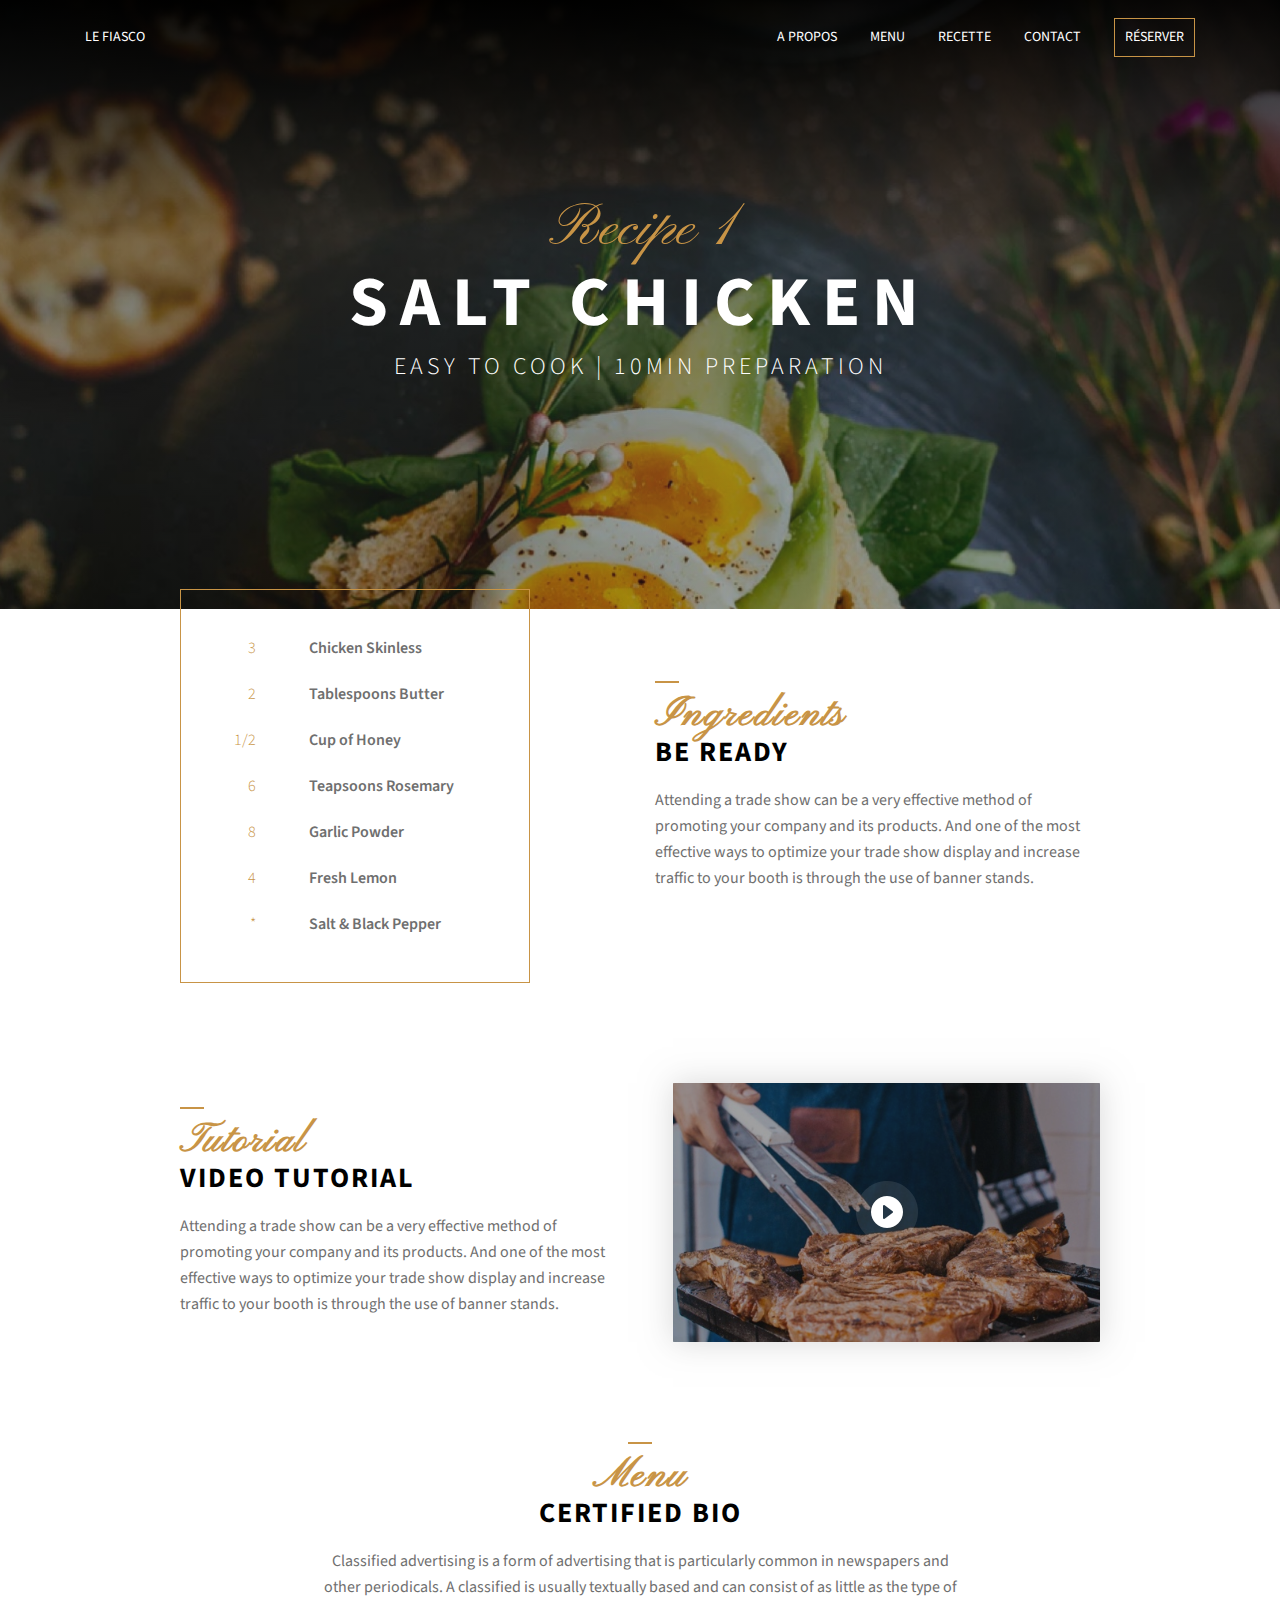
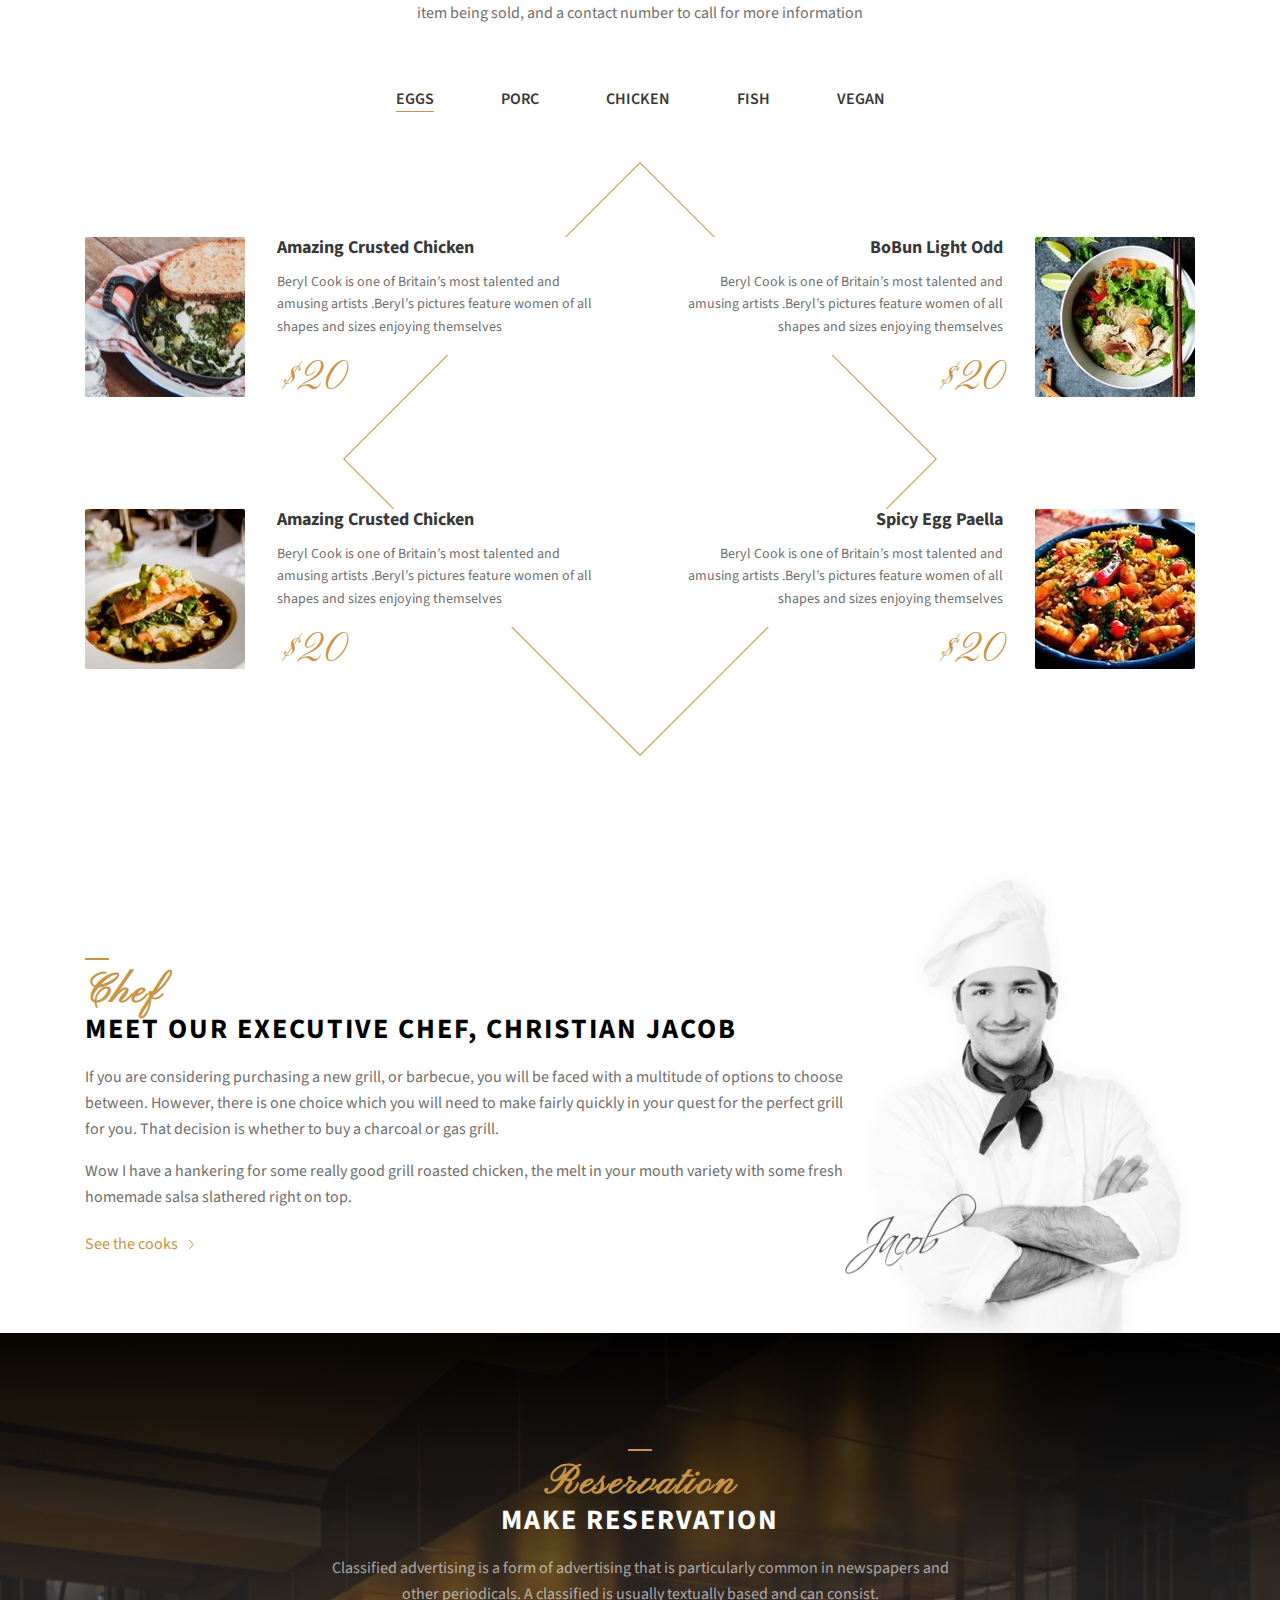
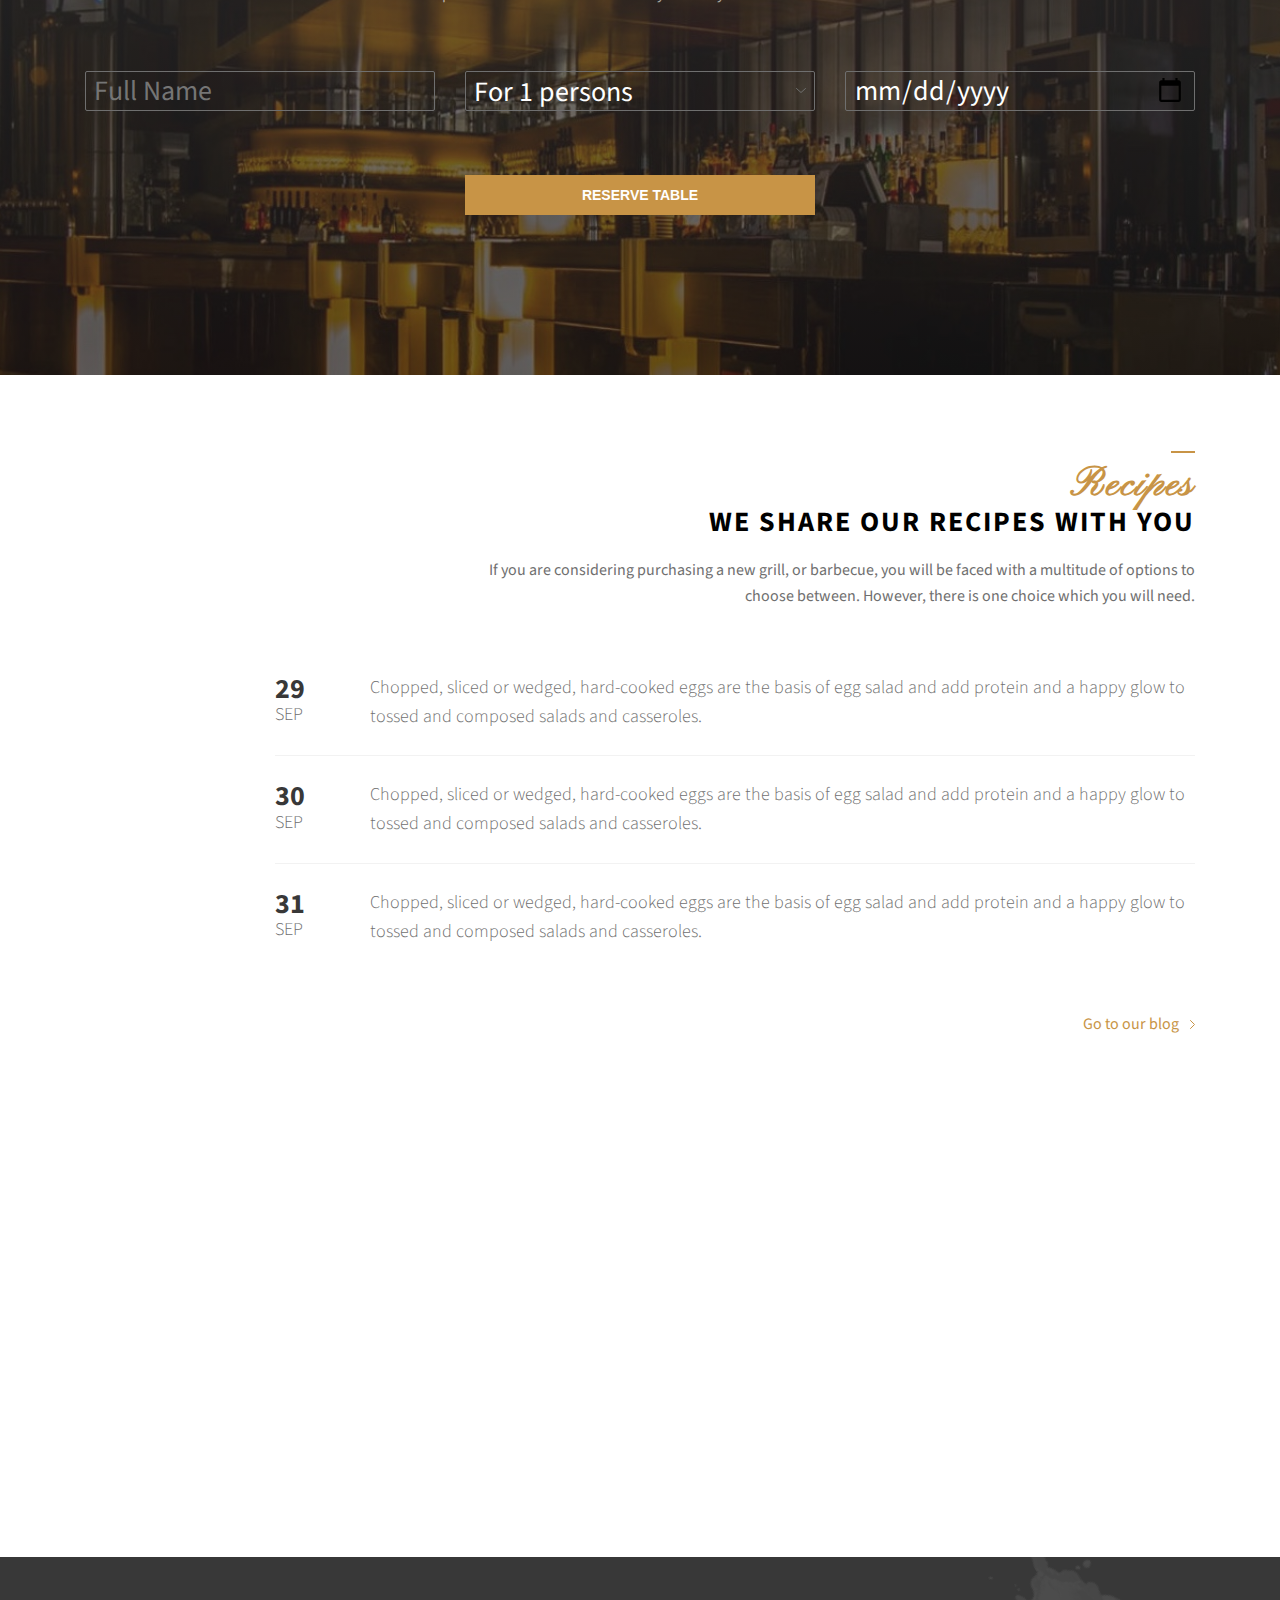
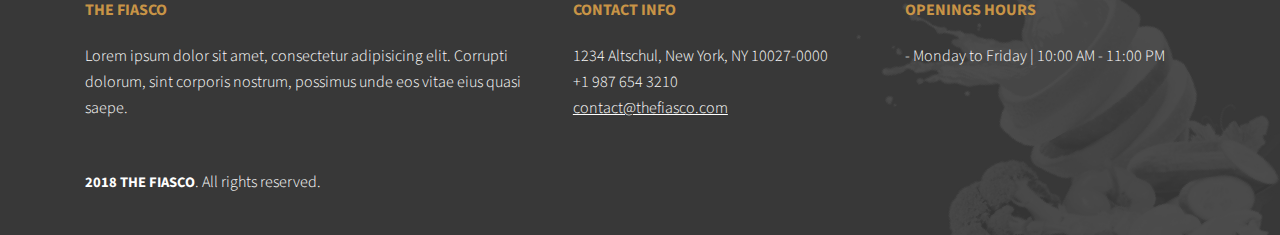
==== recipe1.html @ 6dbdf421 "block ingredients + video" ====
<!DOCTYPE html
<html lang="en">
<head>
    <meta charset="UTF-8">
    <meta http-equiv="X-UA-Compatible" content="IE=edge">
    <meta name="viewport" content="width=device-width, initial-scale=1.0">
    <link href="https://fonts.googleapis.com/css2?family=Pinyon+Script&family=Source+Sans+Pro:wght@300;400;600;700&display=swap" rel="stylesheet">
    <link rel="stylesheet" href="./styles/style.css">
    <title>Le Fiasco</title>
</head>
<body>
    <header class="header">
        <div class="topbar">
            <div class="logo">
                <a href="/index.html">Le Fiasco</a>
            </div>
            <nav class="menu">
                <a href="/about.html" class="menu-item">A propos</a>
                <a href="/menu.html" class="menu-item">Menu</a>
                <a href="/recipes.html" class="menu-item">Recette</a>
                <a href="/contact.html" class="menu-item">Contact</a>
                <a href="/reserver.html" class="menu-item menu-button">Réserver</a>
            </nav>
        </div>

        <div class="baseline">
            <span class="baseline-welcome">Recipe 1</span>
            <strong class="baseline-name">Salt chicken</strong>
            <span class="baseline-slogan">Easy to cook | 10min preparation</span>
        </div>
    </header>
    <section class="section-overflow">
        <div class="container-small">
            <div class="block block-left">
                <div class="block-ingredients">
                    <ul>
                        <li><span>3</span> Chicken Skinless</li>
                        <li><span>2</span> Tablespoons Butter</li>
                        <li><span>1/2</span> Cup of Honey</li>
                        <li><span>6</span> Teapsoons Rosemary</li>
                        <li><span>8</span> Garlic Powder</li>
                        <li><span>4</span> Fresh Lemon</li>
                        <li><span>*</span> Salt & Black Pepper</li>
                    </ul>
                </div>
                <div class="block-body">
                    <h2 class="title"><span>Ingredients</span> BE READY</h2>
                    <p>
                        Attending a trade show can be a very effective method of promoting your company and its products. And one of the most effective ways to optimize your trade show display and increase traffic to your booth is through the use of banner stands.  
                    </p>
                </div>
            </div>

            <div class="block block-right">
                <a class="block-video">
                    <img src="./img/tutorial.jpg" alt="">
                </a>
                <div class="block-body">
                    <h2 class="title"><span>Tutorial</span> VIDEO TUTORIAL</h2>
                    <p>
                        Attending a trade show can be a very effective method of promoting your company and its products. And one of the most effective ways to optimize your trade show display and increase traffic to your booth is through the use of banner stands. 
                    </p>
                </div>
            </div>

            <div class="block block-center block-last">
                <div class="block-body">
                    <h2 class="title"><span>Menu</span> certified bio</h2>
                    <p>
                        Classified advertising is a form of advertising that is particularly common in newspapers and other periodicals. A classified is usually textually based and can consist of as little as the type of item being sold, and a contact number to call for more information
                    </p>
                </div>
            </div>

            <nav class="ingrediants-menu">
                <a href="#" class="active">Eggs</a>
                <a href="#">Porc</a>
                <a href="#">Chicken</a>
                <a href="#">Fish</a>
                <a href="#">Vegan</a>
            </nav>
        </div>
        <div class="container">
            <div class="menu-summary" id="menu">
                <div class="menu-summary-item">
                    <img src="./img/crusted-chicken-square.jpg" alt="" class="menu-summary-img">
                    <h3 class="menu-summary-title">Amazing Crusted Chicken</h3>
                    <p>Beryl Cook is one of Britain’s most talented and amusing artists .Beryl’s pictures feature women of all shapes and sizes enjoying themselves </p>
                    <div class="menu-summary-price">$20</div>
                </div>

                <div class="menu-summary-item">
                    <img src="./img/bobun-light-square.jpg" alt="" class="menu-summary-img">
                    <h3 class="menu-summary-title">BoBun Light Odd</h3>
                    <p>Beryl Cook is one of Britain’s most talented and amusing artists .Beryl’s pictures feature women of all shapes and sizes enjoying themselves </p>
                    <div class="menu-summary-price">$20</div>
                </div>
                
                <div class="menu-summary-item">
                    <img src="./img/poisson-square.jpg" alt="" class="menu-summary-img">
                    <h3 class="menu-summary-title">Amazing Crusted Chicken</h3>
                    <p>Beryl Cook is one of Britain’s most talented and amusing artists .Beryl’s pictures feature women of all shapes and sizes enjoying themselves </p>
                    <div class="menu-summary-price">$20</div>
                </div>

                <div class="menu-summary-item">
                    <img src="./img/paella-square.jpg" alt="" class="menu-summary-img">
                    <h3 class="menu-summary-title">Spicy Egg Paella</h3>
                    <p>Beryl Cook is one of Britain’s most talented and amusing artists .Beryl’s pictures feature women of all shapes and sizes enjoying themselves </p>
                    <div class="menu-summary-price">$20</div>
                </div>
            </div>

            <div class="block block-chief">
                <div class="block-img">
                    <img src="./img/chief.jpg" alt="">
                </div>
                <div class="block-body">
                    <h2 class="title"><span>Chef</span> MEET OUR EXECUTIVE CHEF, CHRISTIAN JACOB</h2>
                    <p>
                        If you are considering purchasing a new grill, or barbecue, you will be faced with a multitude of options to choose between. However, there is one choice which you will need to make fairly quickly in your quest for the perfect grill for you. That decision is whether to buy a charcoal or gas grill.
                    </p>
                    <p>
                        Wow I have a hankering for some really good grill roasted chicken, the melt in your mouth variety with some fresh homemade salsa slathered right on top.
                    </p>
                    <div class="more">
                        <a href="recipe.html">See the cooks</a>
                    </div>
                </div>
            </div>
        </div>
    </section>

    <section class="reservation" id="reservation">
        <div class="container">
            <div class="block block-center block-last">
                <div class="block-body">
                    <h2 class="title"><span>Reservation</span> make reservation</h2>
                    <p>
                        Classified advertising is a form of advertising that is particularly common in newspapers and other periodicals. A classified is usually textually based and can consist.
                    </p>
                </div>
                <form action="#" class="reservation-form">
                    <div class="reservation-form-row">
                        <input type="text" name="fullname" placeholder="Full Name">
                        <select name="persons">
                            <option value="1">For 1 persons</option>
                            <option value="2">For 2 persons</option>
                            <option value="3">For 3 persons</option>
                            <option value="4">For 4 persons</option>
                        </select>
                        <input type="date" name="date" >
                    </div>
                    <button class="button">Reserve Table</button>
                </form>
            </div>
        </div>
    </section>

    <section class="recipes" id="recipes">
        <div class="container">
            <h2 class="title">
                <span>Recipes</span>
                WE SHARE OUR RECIPES WITH YOU
            </h2>
            <p>
                If you are considering purchasing a new grill, or barbecue, you will be faced with a multitude of options to choose between. However, there is one choice which you will need.
            </p>
            <div class="recipes-list">
                <div class="recipes-list-item">
                    <div class="recipes-date">
                        <strong>29</strong> SEP
                    </div>
                    <p>
                        <a href="recipe1.html">
                            Chopped, sliced or wedged, hard-cooked eggs are the basis of egg salad and add protein and a happy glow to tossed and composed salads and casseroles.
                        </a>
                    </p>
                </div>

                <div class="recipes-list-item">
                    <div class="recipes-date">
                        <strong>30</strong> SEP
                    </div>
                    <p>
                        Chopped, sliced or wedged, hard-cooked eggs are the basis of egg salad and add protein and a happy glow to tossed and composed salads and casseroles.
                    </p>
                </div>

                <div class="recipes-list-item">
                    <div class="recipes-date">
                        <strong>31</strong> SEP
                    </div>
                    <p>
                        Chopped, sliced or wedged, hard-cooked eggs are the basis of egg salad and add protein and a happy glow to tossed and composed salads and casseroles.
                    </p>
                </div>
            </div>
           <div class="more">
                <a href="#">Go to our blog</a>
           </div>
        </div>
    </section>
    <iframe class="map" id="map" src="https://www.google.com/maps/embed?pb=!1m18!1m12!1m3!1d278.009747805522!2d2.3507593243806593!3d48.47783576089847!2m3!1f0!2f0!3f0!3m2!1i1024!2i768!4f13.1!3m3!1m2!1s0x47e5c302f504cbe9%3A0x2d0bdae56f5ecc47!2sLuluBurger!5e0!3m2!1sfr!2sfr!4v1671894084115!5m2!1sfr!2sfr" width="600" height="460" style="border:0;" allowfullscreen="" loading="lazy" referrerpolicy="no-referrer-when-downgrade"></iframe>
    <footer class="footer" id="footer">
        <div class="container">
            <div class="footer-columns">
                <div class="footer-column">
                    <div class="footer-title">The Fiasco</div>
                    <p>
                        Lorem ipsum dolor sit amet, consectetur adipisicing elit. Corrupti dolorum, sint corporis nostrum, possimus unde eos vitae eius quasi saepe.
                    </p>
                </div>

                <div class="footer-column">
                    <div class="footer-title">Contact Info</div>
                    <p>
                        1234 Altschul, New York, NY 10027-0000<br>
                        +1 987 654 3210<br>
                        <a href="mailto:contact@thefiasco.com">contact@thefiasco.com</a>
                    </p>
                </div>

                <div class="footer-column">
                    <div class="footer-title">Openings hours</div>
                    <ul>
                        <li>Monday to Friday | 10:00 AM - 11:00 PM</li>
                    </ul>
                </div>
            </div>
            <div class="footer-credits">
                <span>2018 THE FIASCO</span>. All rights reserved.
            </div>
        </div>
    </footer>
</body>
</html>
---- styles/style.css ----
/* -------- Partie init default val -------- */
*, *::before{
    box-sizing: border-box;
}

html{
    font-size: 10px;
}

body{
    font-family: 'Source Sans Pro', sans-serif;
    line-height: 1.625;
    margin: 0;
    color: #6f6f6f;
}
a {
    color: inherit;
    text-decoration: none;
    transition: color .3s;
}

img{
    max-width: 100%;
    height: auto;
}
/* -------- Partie Topbar -------- */
.header{
    background: 
        linear-gradient(180deg, rgba(0, 0, 0, 0.92), rgba(54, 54, 54, 0.5) 39.24%, rgba(28, 28, 28, 0.4)),
        url(../img/eggs.jpg) center center / cover no-repeat;
    color: #FFF;
}

.topbar {
    font-size: .875rem;
    text-transform: uppercase;
    text-align: center;
    padding: 18px 20px;
}

.menu-item a:hover{
    color: #C89446;
}
.logo{
    margin-bottom: 15px;
}

.menu-item{
    display: inline-block;
    margin: 0 15px;
}
.menu-button{
    border: solid 1px #C89446;
    padding: 7px 10px;
    transition-property: color, background-color;
    margin-top: 5px;
}
.menu-button:hover{
    color: #FFF;
    background-color: #C89446;
}

.baseline {
    padding: 50px 0 70px 0;
    text-align: center;
    line-height: 1;
}
.baseline-welcome{
    font-family: 'Pinyon Script', serif;
    color: #C89446;
    font-size: 2.2rem;
    display: block;
}

.baseline-name{
    display: block;
    font-size: 2.5rem;
    font-weight: 700;
    text-transform: uppercase;
    padding-bottom: 10px;
    letter-spacing: 5px;
}

.baseline-slogan{
    font-size: 1rem;
    font-weight: 300;
    display: block;
    text-transform: uppercase;
    letter-spacing: 2px;
}
/* -------- Partie blog presentation  -------- */
.home-section{
    padding-top: 5px;
}
.container-small{
    margin: 0 auto;
    padding: 0 20px;
    max-width: 960px;
}
.container{
    margin: 0 auto;
    padding: 0 20px;
    max-width: 1150px;
}

.block{
    margin-bottom: 50px;
}

.title{
    /* 28px / 16px */
    font-size: 1.75rem;
    line-height: 1.1;
    letter-spacing: 2px;
    color: #000;
    font-weight: bold;
    text-transform: uppercase;
    margin: 1rem 0 0 0;
}

.title::before{
    content: '';
    display: inline-block;
    width: 24px;
    height: 2px;
    background: #C89446;
    margin-bottom: .5rem;
}
.title span{
    font-family: 'Pinyon Script', serif;
    font-size: 2.5rem;
    color: #C89446;
    display: block;
    text-transform: none;
}

.more{
    color: #C89446;
}
.more a:hover{
    text-decoration: underline;
}
.more a::after{
    content: '';
    display: inline-block;
    width: 5px;
    height: 9px;
    margin-left: .7em;
    background: url(../img/arrow-right.svg) center center no-repeat;
    transition: transform .3s;
}

.more a:hover::after{
    transform:  translateX(3px);
}
.block-img{
    max-width: 350px;
    margin: 0 auto;
    border: solid 1px #C89446;
}
.block-img{
    display: block;
}
.block-img img{
    position: relative;
    z-index: 1;
}
.block-center{
    text-align: center;
}
.block-center .block-body {
    max-width: 640px;
    margin-left: auto;
    margin-right: auto;
}
/* Menu nav */

.ingrediants-menu{
    margin: 40px 0;
    font-weight: 600;
    color: #383838;
    text-align: center;
    text-transform: uppercase;
}
.ingrediants-menu a{
    display: inline-block;
    margin: 0 5px;
    position: relative;
}
.ingrediants-menu a::after{
    content: '';
    display: block;
    position: absolute;
    left: 0;
    right: 0;
    bottom: 5px;
    height: 1px;
    opacity: 0;
    background:#C89446;
    transition: .3s;
}

.ingrediants-menu a.active::after, .ingrediants-menu a:hover::after{
    bottom: 0;
    opacity: 1;
}

.menu-summary-item{
    position: relative;
    padding-left: 120px;
    margin-bottom: 30px;
}
.menu-summary-img{
    position: absolute;
    top: 0;
    left: 0;
    width: 100px;
}
.menu-summary-title{
    font-size: 1.125rem ;
    color:#383838;
    font-weight: bold;
    padding-bottom: .75rem;
    margin-bottom: 0;
}
.menu-summary p{
    margin: 0;
    padding-bottom: 1rem;
    font-size: .875rem;
}
.menu-summary-price{
    font-size: 2.5rem;
    font-family: 'Pinyon Script', serif;
    color: #C89446;
    line-height: 1;
}

/* ---- Partie Reservation ----*/

.reservation {
    background: 
    linear-gradient(180deg, rgba(0, 0, 0, 0.92), rgba(54, 54, 54, 0.5) 39.24%, rgba(28, 28, 28, 0.4)),
    url(../img/reservation.jpg) center center / cover no-repeat;
    color: rgba(255, 255, 255, .6);
    padding: 50px 0;
}
.reservation .title{
    color: #FFF;
}
.reservation input, .reservation select{
    padding: 0 .5rem;
    width: 100%;
    margin-bottom: 15px;
    border: solid 1px #6F6F6F;
    background: transparent;
    height: 40px;
    color: #FFF;
    font-size: 1.75rem;
    font-family: 'Source Sans Pro', serif;
    transition: background-color .3s, border-color .3s;
    -moz-appearance: none;
    -webkit-appearance: none;
    appearance: none;
    border-radius: 2px;
}
.reservation select{
    background: no-repeat right 0.5rem center url(../img/select.svg);
}

.reservation input:focus, .reservation select:focus{
    background-color: rgba(255, 255, 255, .1);
    border-color: #C89446;
}
.reservation .button{
    width: 100%;
}
.button{
    font-weight: 600;
    font-size: .875rem;
    color: #FFF;
    background: #C89446;
    border: solid 1px transparent;
    padding: 11px 15px;
    text-transform: uppercase;
    cursor: pointer;
    transition:  .3s;
}
.button:hover{
    background: transparent;
    border: solid 1px #C89446;
}
.reservation p{
    max-width: 625px;
    margin-left: auto;
    margin-right: auto;
}
.reservation .block-center .block-body{
    max-width: 825px;
}

select option {
    color: #000;
}

/* Partie recipes*/
.recipes{
    padding: 50px 0;
    background: url(../img/news-bg.jpg) top left /80vm auto no-repeat;
}
.recipes a:hover{
    text-decoration: underline;
}
.recipes .more{
   display: block;
   text-align: right;
   margin-top: 60px;
}
.recipes-list{
    font-weight: 300;
    font-size: 1.125rem;
    max-width: 920px;
    margin-left: auto;
}
.recipes-list strong{
    color: #383838;
    font-weight: bold;
}
.recipes-date strong{
    font-size: 1.75rem;
    line-height: 1.2;
    display: block;
}
.recipes-list-item {
    display: flex;
    border-bottom: solid 1px #F2F2F2;
    margin-top: 1em;
    padding-bottom: 1em;
}

.recipes-list-item:last-child {
    border-bottom: solid 1px transparent;
}

.recipes-date{
    width: 60px;
    flex: none;
    line-height: 1;
}
.recipes-list-item p {
    margin: 0;
}

/*---- Partie Map  ----*/
.map{
    width: 100%;
    height: 460px;
}

/*---- Partie Footer ----*/

.footer{
    background: #383838 bottom right no-repeat;
    color:#FFF;
    font-weight: 300;
    padding: 40px 0;
}
.footer-title{
    color: #C89446;
    margin-bottom: 1.25em;
    font-weight: bold;
    text-transform: uppercase;
}
.footer-column{
    margin-bottom: 2rem;
}


/*####### Page recipe1 #######*/
.section-overflow{
    padding: 20px 0;
}
.block-ingredients{
    border: 1px solid #C89446;
    padding: 35px 20px;
    font-weight: 600;
}

.block-ingredients ul{
    margin: 0;
    padding: 0;
    list-style: none;
}
.block-ingredients li{
    padding: 5px 0;
}
.block-ingredients span{
    color:#C89446;
    width: 35px;
    text-align: right;
    display: inline-block;
    margin-right: 20px;
    font-weight: 300;
}
.block-video{
    text-align: center;
    position: relative;
    background: #1C1C1C;
    display: block;
    max-width: 540px;
    margin-left: auto;
    margin-right: auto;

}
.block-video img{
    box-shadow: 0 0 30px rgba(128, 128, 128, .5);
    opacity: .6;
    display: block;
    transition: opacity .3s;
}
.block-video::after{
    content: '';
    background: url(../img/play.png) center center no-repeat;
    position: absolute;
    width: 62px;
    height: 62px;
    top: calc(50% - 31px);
    left: calc(50% - 31px);
    transition: transform .3s;
}
.block-video:hover::after{
   transform: scale(1.2);
}
.block-video:hover img{
    opacity: .8;
 }

@media only screen and (min-width: 600px){
    html{
        font-size: 16px;
    }

    .topbar{
        display: flex;
        justify-content: space-between;
        align-items: center;
        max-width: 1150px;
        margin: 0 auto;
    }
    .logo{
        margin-bottom: 0;
    }
    .menu-button{
        margin-top: 0;
        margin-right: 0;
    }
    .baseline{
        padding: 125px 0 230px;
    }
    .baseline-welcome{
        font-size: 3.75rem;
    }
    .baseline-name{
        font-size: 4.375rem;
        letter-spacing: 12px;
        padding-top: 8px;
        padding-bottom: 17px;
    }
    .baseline-slogan{
        font-size: 1.5rem;
        letter-spacing: 4px;
    }

}

@media only screen and (min-width:800px){
    .block{
        margin-bottom: 100px;
    }
    .block-last{
        margin-bottom: 60px;
    }
    .block-left, .block-right{
        display: flex;
        justify-content: space-between;
        align-items: center;
    }
    .block-img{
        border: none;
        position: relative;
        /*flex: none;*/
    }
    .block-left .block-body, .block-right .block-body{
        width: 445px;
        flex: none;
    }
    .block-left .block-img{
        margin-left: 30px;
    }
    .block-img::before{
        content: '';
        display: block;
        border: solid 1px #C89446;
        position: absolute;
        top: -30px;
        left: -30px;
        width: 100%;
        height: 100%;
        z-index: 0;
    }

    .block-left .block-body{
        margin-left: 20px;
    }
    .block-right .block-img::before{
        left: auto;
        right: -30px;
    }
    .block-right .block-img{
        margin-right: 30px;
    }
    .block-right .block-body{
        margin-right: 20px;
        order: -1;
    }
    .title{
        margin-bottom: 1.2rem;
    }
    .title::before{
        margin-bottom: 10px;
    }
    .more{
        display: block;
        margin-top: 1.3rem;
    }
    .home-section{
        background: 
        top 95px right 0 url(../img/oranges.jpg) no-repeat,
        top 640px left 0 url(../img/spices.jpg) no-repeat;
    }

    .ingrediants-menu a{
        margin: 0 32px;
    }

    .menu-summary{
        position: relative;
        padding: 85px 0;
        display: flex;
        justify-content: space-between;
        flex-wrap: wrap;
    }
    .menu-summary-item{
        padding-left: 192px;
        margin-bottom: 110px;
        width: calc(50% - 40px);
    }
    .menu-summary-item:nth-child(even){
        text-align: right;
        padding-left: 0;
        padding-right: 192px;
    }
    .menu-summary-item:nth-child(even) .menu-summary-img{
        left: auto;
        right: 0;
    }
    .menu-summary-img{
        width: 160px;
    }
    .menu-summary-title{
        margin-top: 0;
        line-height: 1.2;
        background: #FFF;
    }
    .menu-summary p {
        background: #FFF;
    }
    .menu-summary-price{
        padding-top: 4px;
        width: 85px;
        background: #FFF;
    }
    .menu-summary-item:nth-child(even) .menu-summary-price{
        margin-left: auto;
    }
    .menu-summary::before{
        content: '';
        position: absolute;
        display: block;
        top: 50%;
        left: 50%;
        width: 420px;
        height: 420px;
        border: solid 1px #C89446;
        transform: translate(-50%, -260px) rotate(45deg);
    }

    .block-chief{
        display: flex;
        align-items: center;
        margin-bottom: 0;
    }
    .block-chief .block-img{
        flex: none;
        width: 404px;
        order: 2;
    }
    .block-chief .block-img::before{
        display: none;
    }

    .reservation {
        padding: 100px 0;
    }
    .reservation-form-row{
        margin: 64px 0;
        display: flex;
        justify-content: space-between;
    }
    .reservation-form-row input,.reservation-form-row select {
        width: calc(33.33% - 20px);
        margin-bottom: 0;
    }
    .reservation .button{
        width: calc(33.33% - 20px);
    }

    .recipes{
        padding: 60px 0;
        background-size: 589px auto;
        background-attachment: fixed;
    }
    .recipes .title{
        text-align: right;
    }
    .recipes .container > p{
        text-align: right;
        max-width: 716px;
        margin-left: auto;
    }
    .recipes-date{
        width: 95px;
    }
    .recipes-list{
        margin-top: 64px;
        margin-bottom: 64px;
    }
    .recipes-list-item{
        margin-top: 1.5rem;
        padding-bottom: 1.5rem;
    }
    .recipes-list-item:last-child {
        padding-bottom: 0;
    }

    .footer{
        background-image: url(../img/splash.png);
    }
    .footer-columns{
        display: flex;
        justify-content: space-between;
    }
    .footer-column{
        width: 290px;
        margin-right: 50px;
    }
    .footer-column:first-child{
        width: 450px;
    }
    .footer-column:last-child{
        margin-right: 0;
        flex: none;
    }
    .footer a{
        text-decoration: underline;
    }
    .footer ul{
        padding-left: 0;
        list-style: none;
    }
    .footer li::before{
        content: '- ';
    }
    .footer-credits span{
        font-size: .913em;
    }
    .footer-credits span{
        font-weight: bold;
    }

    /*####### Page recipe1 #######*/
    .section-overflow{
        padding: 0;
        margin-top: -20px;
    }
    .block-ingredients{
       width: 350px;
        padding: 35px 40px;
    }
    .block-ingredients li{
        padding: 10px 0;
    }
    .block-ingredients span{
        margin-right: 50px;
    }
    .block-right .block-video{
        margin-left: 28px;
    }
}
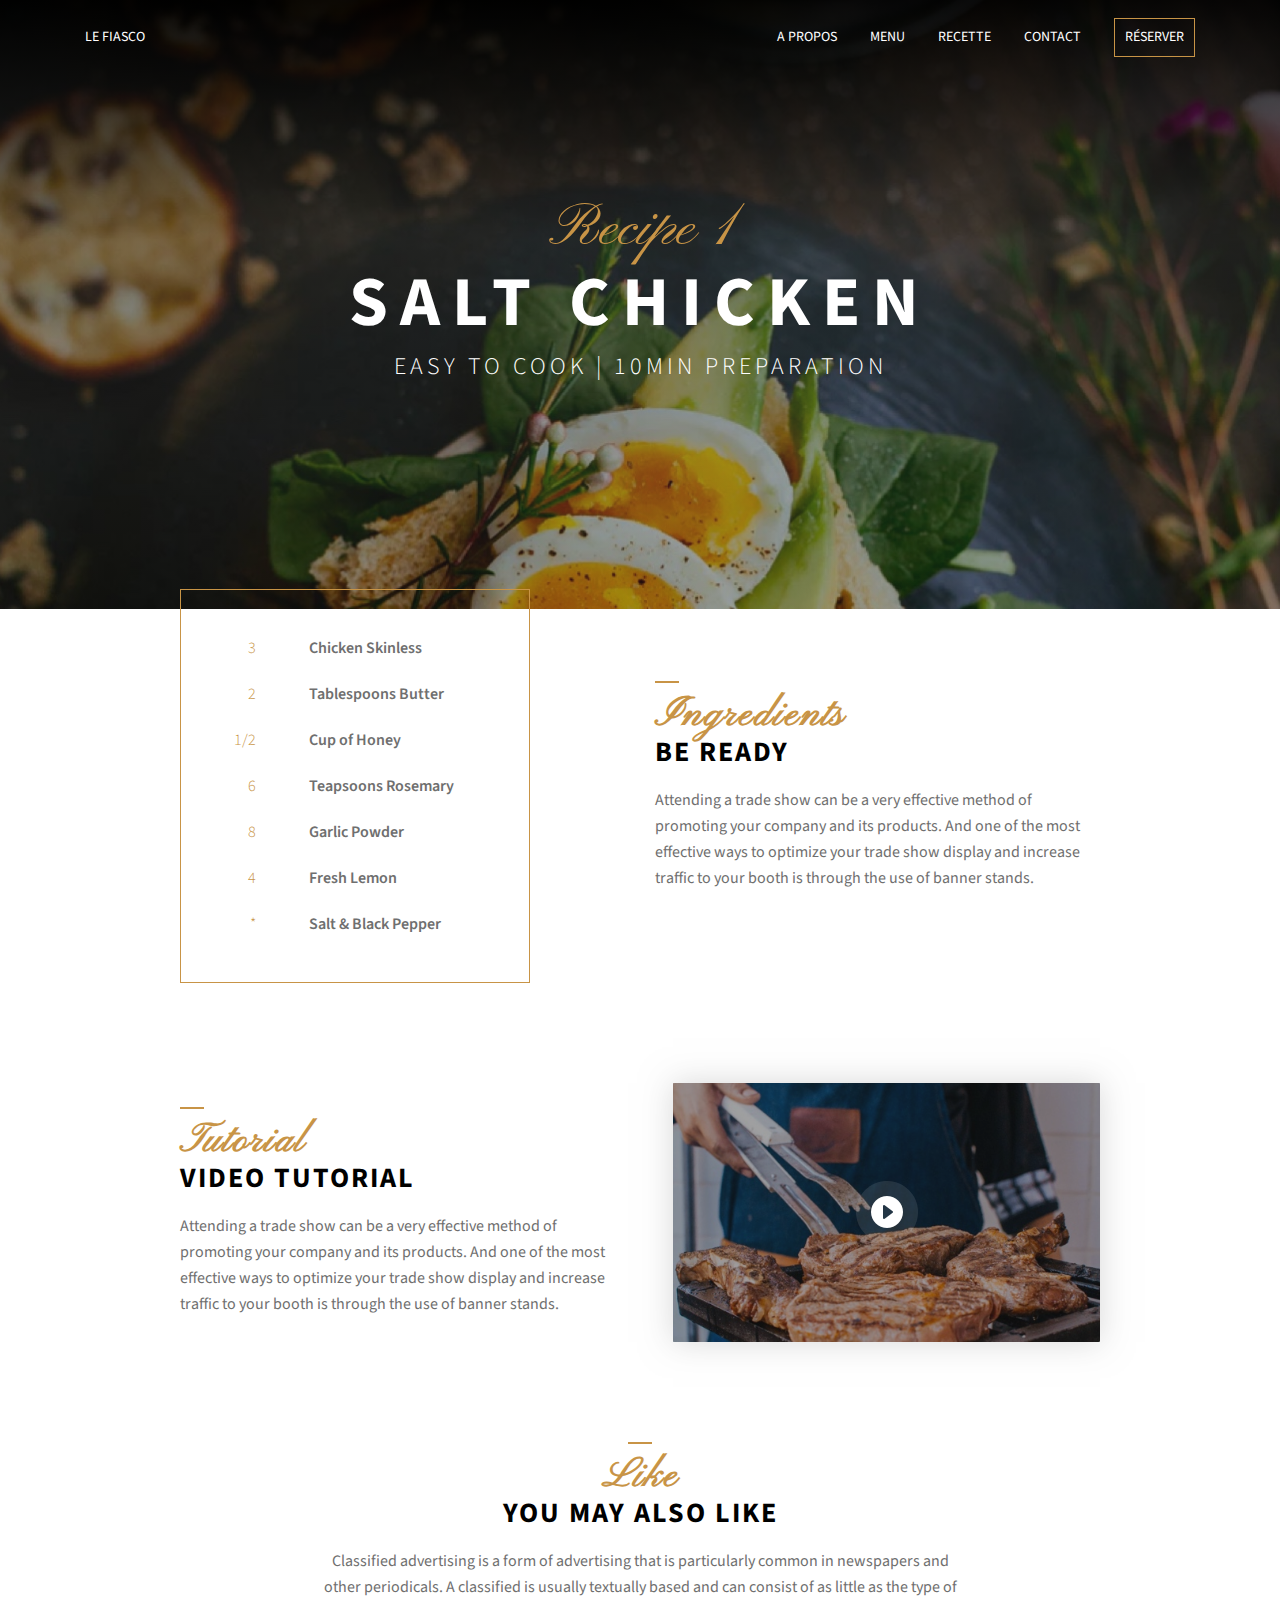
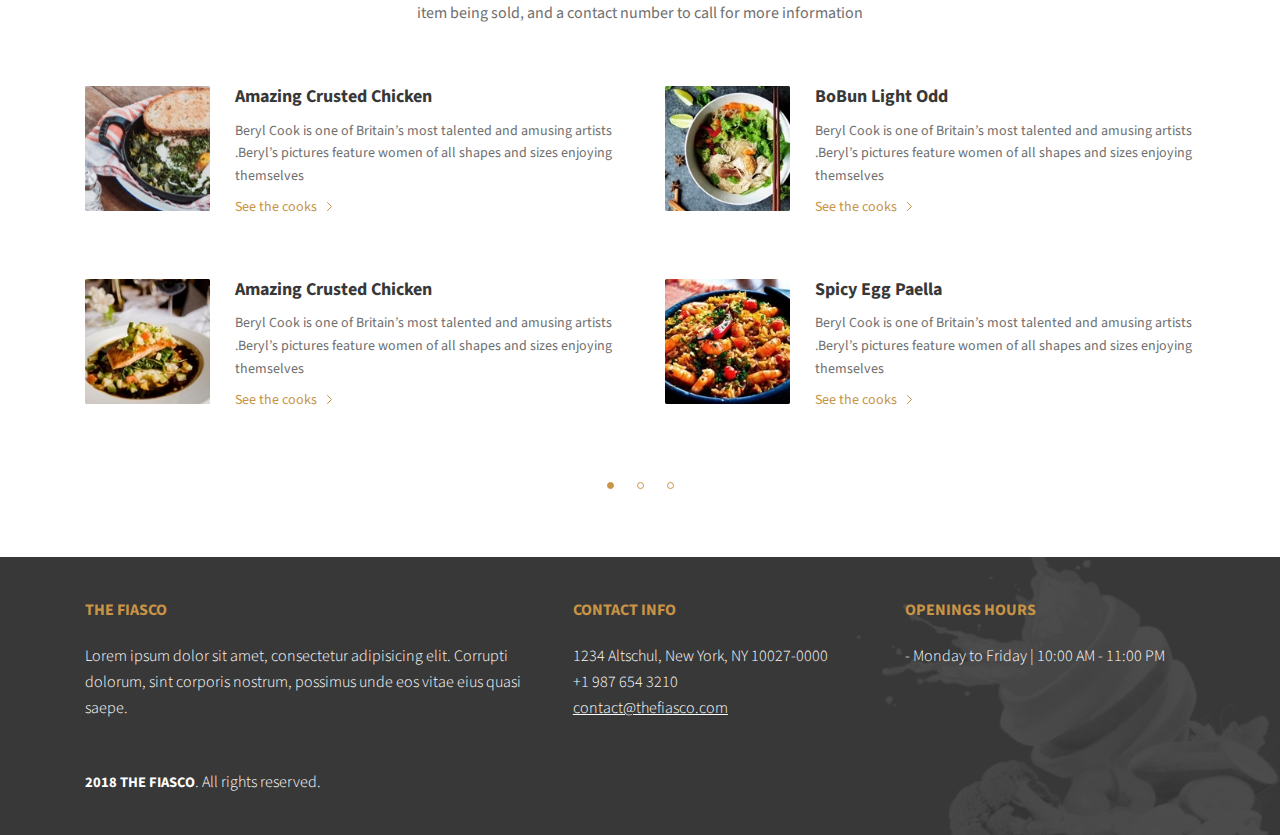
==== commit 47f5713c: "recipe-mosaic" ====
--- a/recipe1.html
+++ b/recipe1.html
@@ -65,143 +65,58 @@
 
             <div class="block block-center block-last">
                 <div class="block-body">
-                    <h2 class="title"><span>Menu</span> certified bio</h2>
+                    <h2 class="title"><span>Like</span> YOU MAY ALSO LIKE</h2>
                     <p>
                         Classified advertising is a form of advertising that is particularly common in newspapers and other periodicals. A classified is usually textually based and can consist of as little as the type of item being sold, and a contact number to call for more information
                     </p>
                 </div>
             </div>
-
-            <nav class="ingrediants-menu">
-                <a href="#" class="active">Eggs</a>
-                <a href="#">Porc</a>
-                <a href="#">Chicken</a>
-                <a href="#">Fish</a>
-                <a href="#">Vegan</a>
-            </nav>
         </div>
         <div class="container">
-            <div class="menu-summary" id="menu">
+            <div class="recipe-mosaic" id="menu">
                 <div class="menu-summary-item">
                     <img src="./img/crusted-chicken-square.jpg" alt="" class="menu-summary-img">
                     <h3 class="menu-summary-title">Amazing Crusted Chicken</h3>
                     <p>Beryl Cook is one of Britain’s most talented and amusing artists .Beryl’s pictures feature women of all shapes and sizes enjoying themselves </p>
-                    <div class="menu-summary-price">$20</div>
+                    <div class="more">
+                        <a href="recipe.html">See the cooks</a>
+                    </div>
                 </div>
 
                 <div class="menu-summary-item">
                     <img src="./img/bobun-light-square.jpg" alt="" class="menu-summary-img">
                     <h3 class="menu-summary-title">BoBun Light Odd</h3>
                     <p>Beryl Cook is one of Britain’s most talented and amusing artists .Beryl’s pictures feature women of all shapes and sizes enjoying themselves </p>
-                    <div class="menu-summary-price">$20</div>
+                    <div class="more">
+                        <a href="recipe.html">See the cooks</a>
+                    </div>
                 </div>
                 
                 <div class="menu-summary-item">
                     <img src="./img/poisson-square.jpg" alt="" class="menu-summary-img">
                     <h3 class="menu-summary-title">Amazing Crusted Chicken</h3>
                     <p>Beryl Cook is one of Britain’s most talented and amusing artists .Beryl’s pictures feature women of all shapes and sizes enjoying themselves </p>
-                    <div class="menu-summary-price">$20</div>
+                    <div class="more">
+                        <a href="recipe.html">See the cooks</a>
+                    </div>
                 </div>
 
                 <div class="menu-summary-item">
                     <img src="./img/paella-square.jpg" alt="" class="menu-summary-img">
                     <h3 class="menu-summary-title">Spicy Egg Paella</h3>
                     <p>Beryl Cook is one of Britain’s most talented and amusing artists .Beryl’s pictures feature women of all shapes and sizes enjoying themselves </p>
-                    <div class="menu-summary-price">$20</div>
-                </div>
-            </div>
-
-            <div class="block block-chief">
-                <div class="block-img">
-                    <img src="./img/chief.jpg" alt="">
-                </div>
-                <div class="block-body">
-                    <h2 class="title"><span>Chef</span> MEET OUR EXECUTIVE CHEF, CHRISTIAN JACOB</h2>
-                    <p>
-                        If you are considering purchasing a new grill, or barbecue, you will be faced with a multitude of options to choose between. However, there is one choice which you will need to make fairly quickly in your quest for the perfect grill for you. That decision is whether to buy a charcoal or gas grill.
-                    </p>
-                    <p>
-                        Wow I have a hankering for some really good grill roasted chicken, the melt in your mouth variety with some fresh homemade salsa slathered right on top.
-                    </p>
                     <div class="more">
                         <a href="recipe.html">See the cooks</a>
                     </div>
                 </div>
             </div>
+            <ul class="pagination">
+                <li><a href="#1" class="active">1</a></li>
+                <li><a href="#2">2</a></li>
+                <li><a href="#3">3</a></li>
+            </ul>
         </div>
     </section>
-
-    <section class="reservation" id="reservation">
-        <div class="container">
-            <div class="block block-center block-last">
-                <div class="block-body">
-                    <h2 class="title"><span>Reservation</span> make reservation</h2>
-                    <p>
-                        Classified advertising is a form of advertising that is particularly common in newspapers and other periodicals. A classified is usually textually based and can consist.
-                    </p>
-                </div>
-                <form action="#" class="reservation-form">
-                    <div class="reservation-form-row">
-                        <input type="text" name="fullname" placeholder="Full Name">
-                        <select name="persons">
-                            <option value="1">For 1 persons</option>
-                            <option value="2">For 2 persons</option>
-                            <option value="3">For 3 persons</option>
-                            <option value="4">For 4 persons</option>
-                        </select>
-                        <input type="date" name="date" >
-                    </div>
-                    <button class="button">Reserve Table</button>
-                </form>
-            </div>
-        </div>
-    </section>
-
-    <section class="recipes" id="recipes">
-        <div class="container">
-            <h2 class="title">
-                <span>Recipes</span>
-                WE SHARE OUR RECIPES WITH YOU
-            </h2>
-            <p>
-                If you are considering purchasing a new grill, or barbecue, you will be faced with a multitude of options to choose between. However, there is one choice which you will need.
-            </p>
-            <div class="recipes-list">
-                <div class="recipes-list-item">
-                    <div class="recipes-date">
-                        <strong>29</strong> SEP
-                    </div>
-                    <p>
-                        <a href="recipe1.html">
-                            Chopped, sliced or wedged, hard-cooked eggs are the basis of egg salad and add protein and a happy glow to tossed and composed salads and casseroles.
-                        </a>
-                    </p>
-                </div>
-
-                <div class="recipes-list-item">
-                    <div class="recipes-date">
-                        <strong>30</strong> SEP
-                    </div>
-                    <p>
-                        Chopped, sliced or wedged, hard-cooked eggs are the basis of egg salad and add protein and a happy glow to tossed and composed salads and casseroles.
-                    </p>
-                </div>
-
-                <div class="recipes-list-item">
-                    <div class="recipes-date">
-                        <strong>31</strong> SEP
-                    </div>
-                    <p>
-                        Chopped, sliced or wedged, hard-cooked eggs are the basis of egg salad and add protein and a happy glow to tossed and composed salads and casseroles.
-                    </p>
-                </div>
-            </div>
-           <div class="more">
-                <a href="#">Go to our blog</a>
-           </div>
-        </div>
-    </section>
-    <iframe class="map" id="map" src="https://www.google.com/maps/embed?pb=!1m18!1m12!1m3!1d278.009747805522!2d2.3507593243806593!3d48.47783576089847!2m3!1f0!2f0!3f0!3m2!1i1024!2i768!4f13.1!3m3!1m2!1s0x47e5c302f504cbe9%3A0x2d0bdae56f5ecc47!2sLuluBurger!5e0!3m2!1sfr!2sfr!4v1671894084115!5m2!1sfr!2sfr" width="600" height="460" style="border:0;" allowfullscreen="" loading="lazy" referrerpolicy="no-referrer-when-downgrade"></iframe>
     <footer class="footer" id="footer">
         <div class="container">
             <div class="footer-columns">
--- a/styles/style.css
+++ b/styles/style.css
@@ -434,6 +434,38 @@
     opacity: .8;
  }
 
+ .recipe-mosaic p {
+    margin-top: 0;
+    margin-bottom: .5rem;
+ }
+ .recipe-mosaic .more {
+    margin-top: .5rem;
+ }
+ .pagination{
+    list-style: none;
+    margin: 30px 0;
+    padding: 0;
+    text-align: center;
+ }
+ .pagination li{
+    display: inline-block;
+ }
+ .pagination a{
+    border: 1px solid #C89446;
+    display: inline-block;
+    width: 7px;
+    height: 7px;
+    border-radius: 7px;
+    overflow: hidden;
+    text-indent: -3000px;
+    transition: background-color .3s;
+    margin: 0 10px;
+ }
+ .pagination .active, .pagination a:hover{
+    background: #C89446;
+ }
+
+
 @media only screen and (min-width: 600px){
     html{
         font-size: 16px;
@@ -554,14 +586,17 @@
         margin-bottom: 110px;
         width: calc(50% - 40px);
     }
-    .menu-summary-item:nth-child(even){
+    .menu-summary .menu-summary-item:nth-child(even){
         text-align: right;
         padding-left: 0;
         padding-right: 192px;
     }
-    .menu-summary-item:nth-child(even) .menu-summary-img{
+    .menu-summary .menu-summary-item:nth-child(even) .menu-summary-img{
         left: auto;
         right: 0;
+    }
+    .menu-summary .menu-summary-item:nth-child(even) .menu-summary-price{
+        margin-left: auto;
     }
     .menu-summary-img{
         width: 160px;
@@ -579,9 +614,7 @@
         width: 85px;
         background: #FFF;
     }
-    .menu-summary-item:nth-child(even) .menu-summary-price{
-        margin-left: auto;
-    }
+    
     .menu-summary::before{
         content: '';
         position: absolute;
@@ -705,4 +738,22 @@
     .block-right .block-video{
         margin-left: 28px;
     }
+    .recipe-mosaic{
+        display: flex;
+        flex-wrap: wrap;
+        justify-content: space-between;
+        margin-bottom: -60px;
+    }
+    .recipe-mosaic .menu-summary-item{
+        width: calc(50% - 25px);
+        padding-left: 150px;
+        margin-bottom: 60px;
+        font-size: .875rem;
+    }
+    .recipe-mosaic .menu-summary-img{
+        width: 125px;
+    }
+    .pagination{
+        margin: 60px 0;
+    }
 }